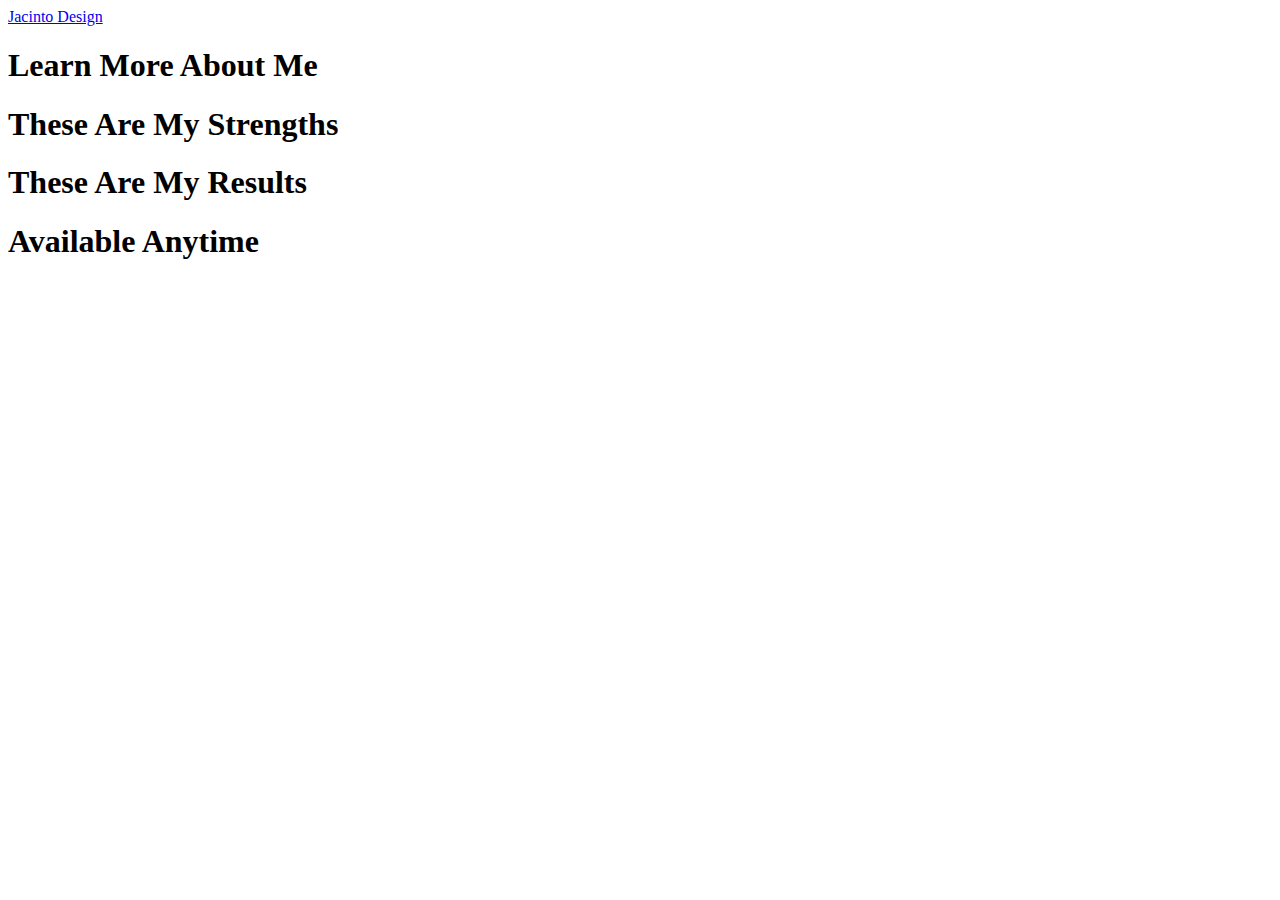
==== animation-navigation/index.html @ d2bfec8f "project setup" ====
<!DOCTYPE html>
<html lang="en">
<head>
  <meta charset="UTF-8">
  <meta name="viewport" content="width=device-width, initial-scale=1.0">
  <title>Animated Navigation</title>
  <link rel="icon" type="image/png" href="favicon.png">
  <link rel="stylesheet" href="style.css">
</head>
<body>
  <!-- Sections -->
  <section id="home"><a href="https://jacinto.design" target="_blank">Jacinto Design</a></section>
  <section id="about"><h1>Learn More About Me</h1></section>
  <section id="skills"><h1>These Are My Strengths</h1></section>
  <section id="projects"><h1>These Are My Results</h1></section>
  <section id="contact"><h1>Available Anytime</h1></section>
  <!-- Script -->
  <script src="script.js"></script>
</body>
</html>
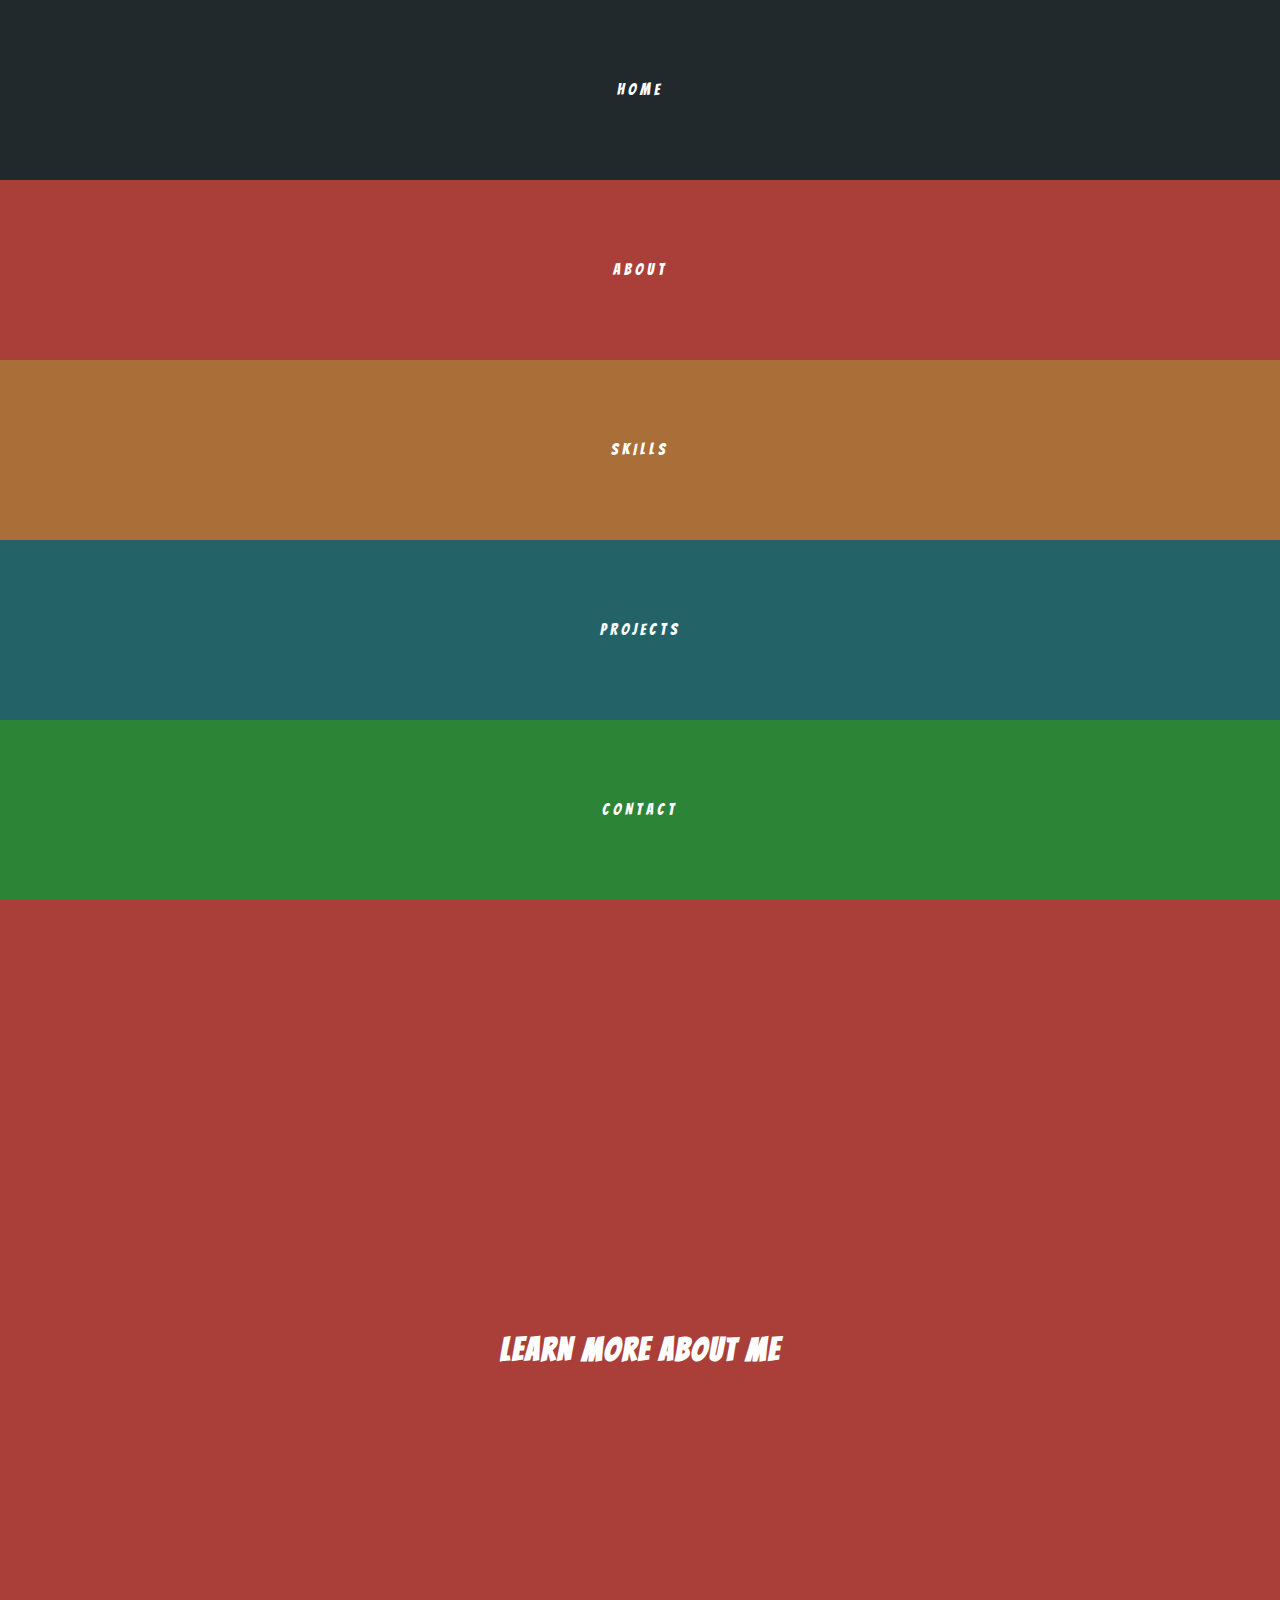
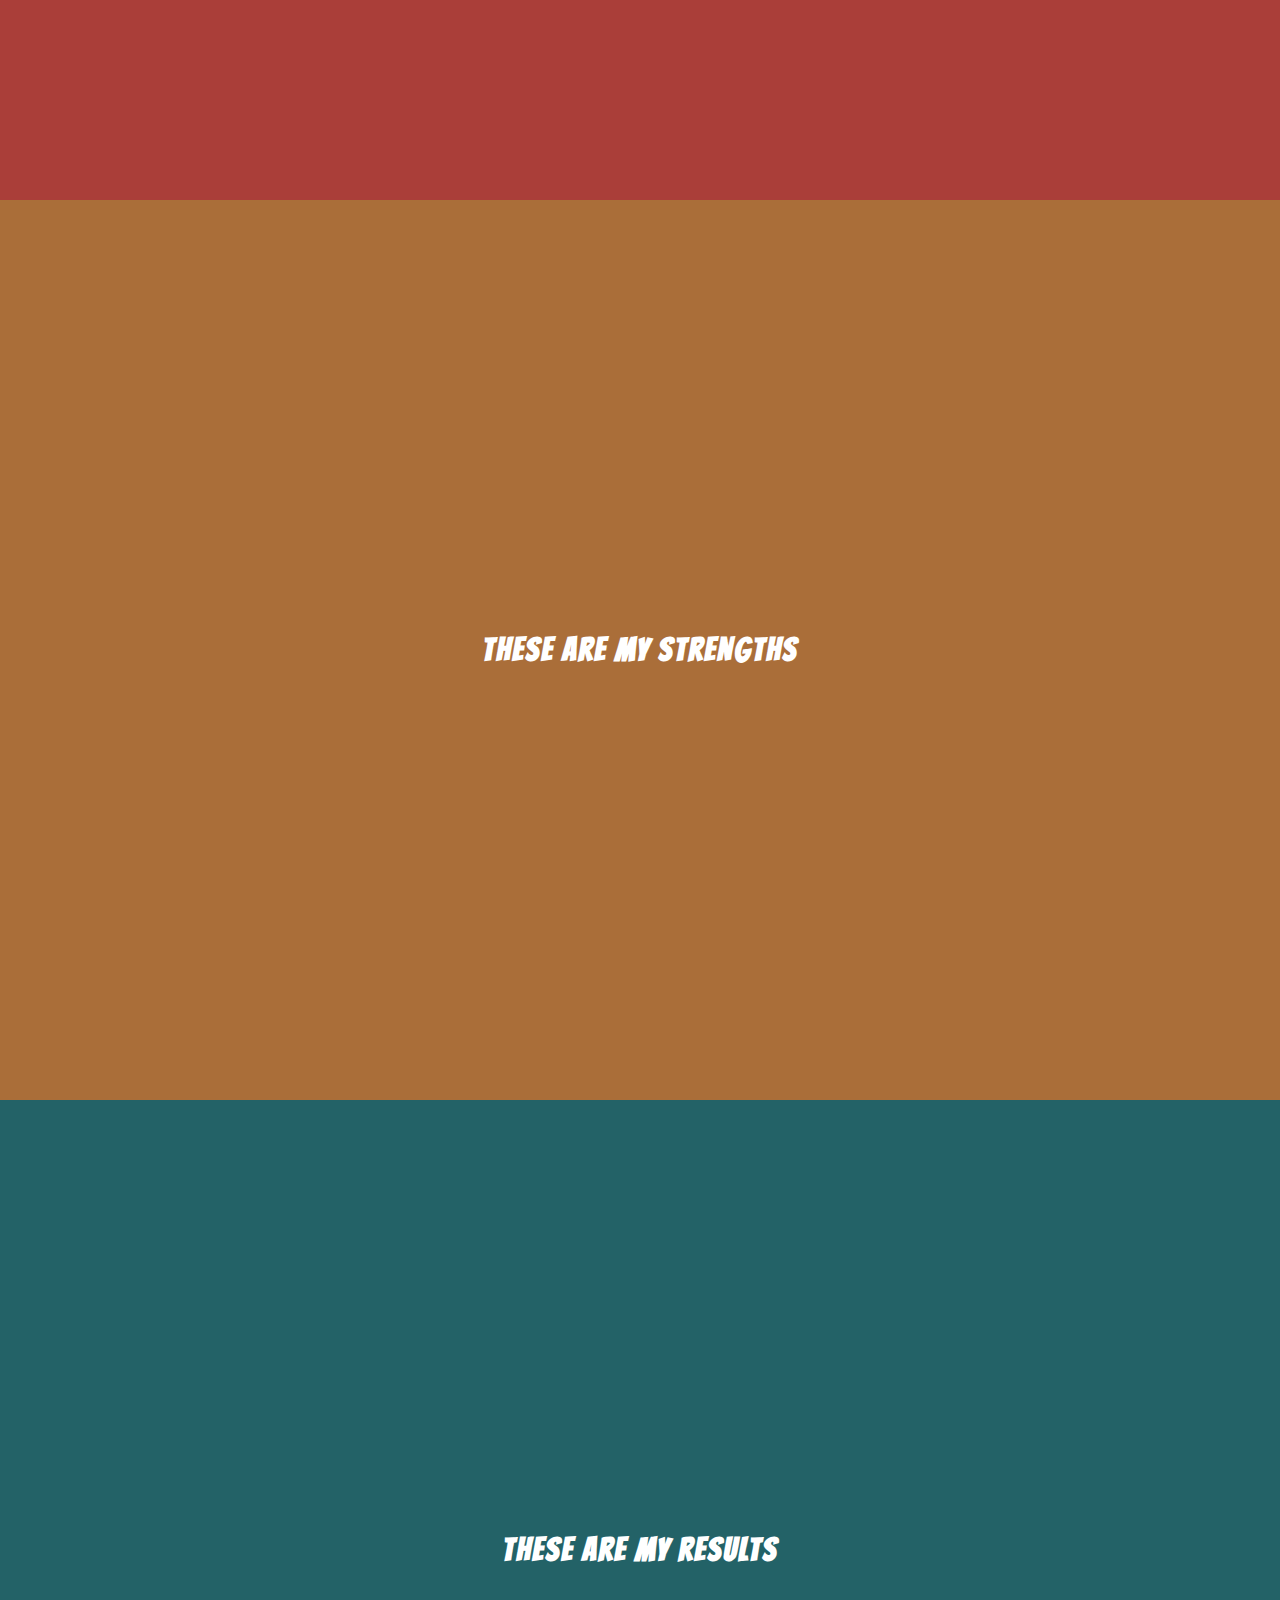
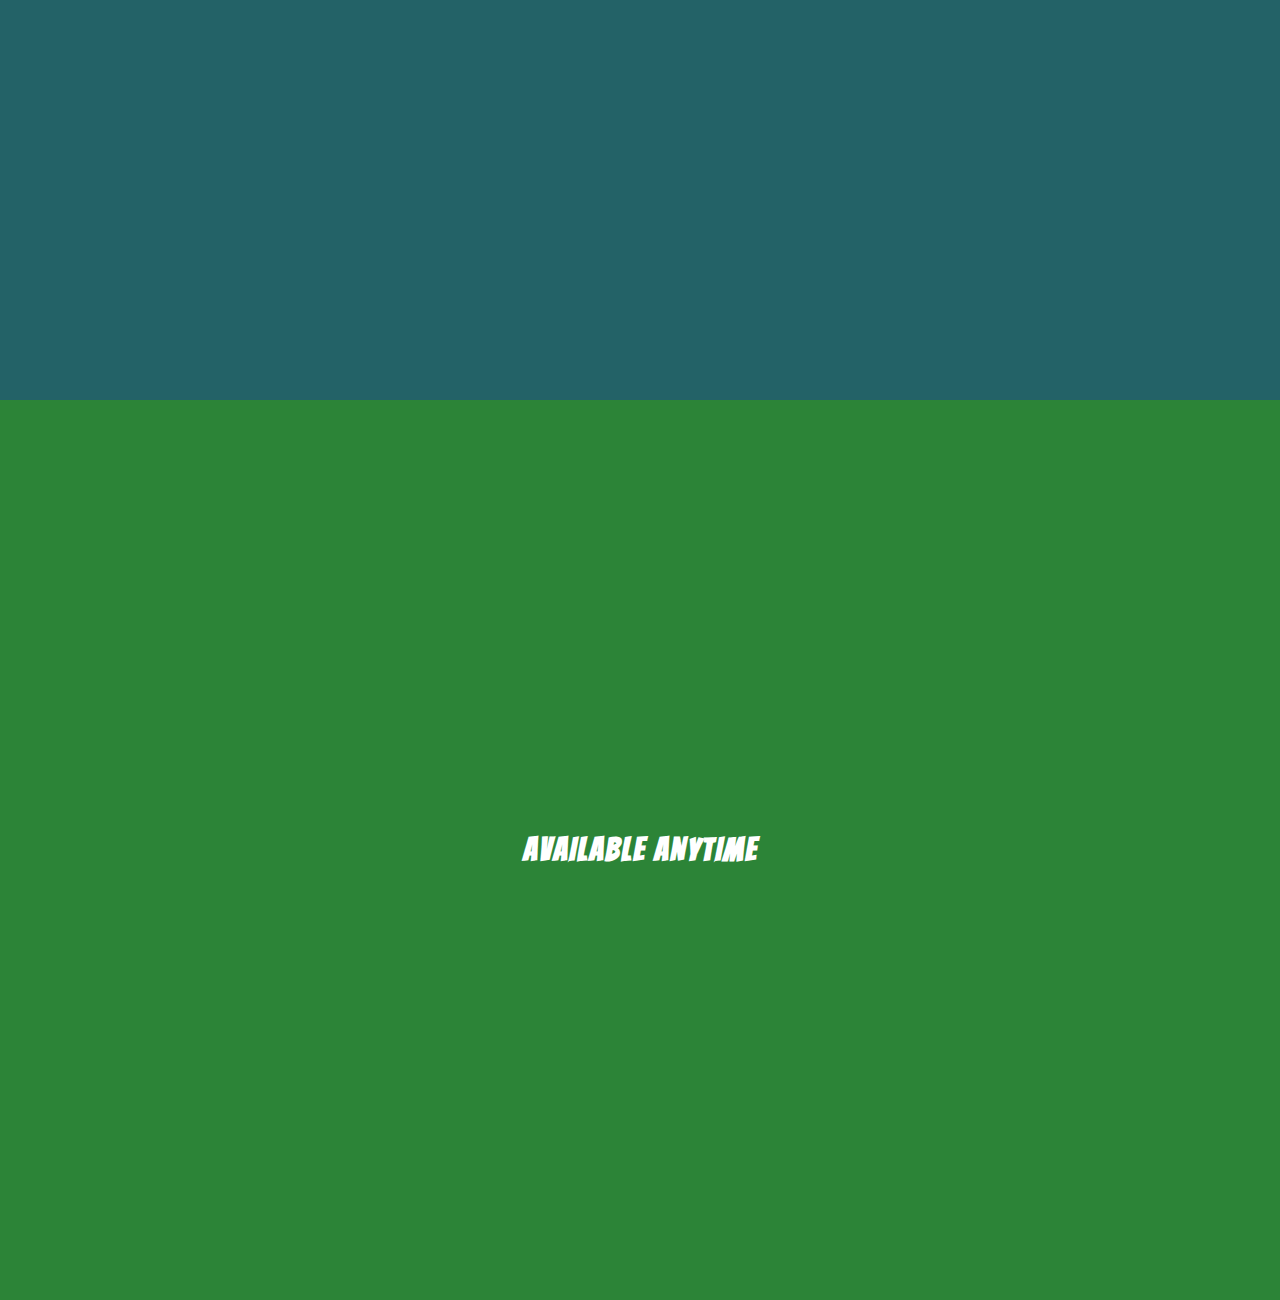
==== commit 782cfb46: "navigation ui" ====
--- a/animation-navigation/index.html
+++ b/animation-navigation/index.html
@@ -8,13 +8,26 @@
   <link rel="stylesheet" href="style.css">
 </head>
 <body>
-  <!-- Sections -->
-  <section id="home"><a href="https://jacinto.design" target="_blank">Jacinto Design</a></section>
-  <section id="about"><h1>Learn More About Me</h1></section>
-  <section id="skills"><h1>These Are My Strengths</h1></section>
-  <section id="projects"><h1>These Are My Results</h1></section>
-  <section id="contact"><h1>Available Anytime</h1></section>
-  <!-- Script -->
-  <script src="script.js"></script>
+    <!-- Menu Overlay -->
+    <div class="overlay" id="overlay">
+        <!-- Menu Items -->
+        <nav>
+            <ul>
+                <li id="nav-1"><a href="#home">Home</a></li>
+                <li id="nav-2"><a href="#about">About</a></li>
+                <li id="nav-3"><a href="#skills">Skills</a></li>
+                <li id="nav-4"><a href="#projects">Projects</a></li>
+                <li id="nav-5"><a href="#contact">Contact</a></li>
+            </ul>
+        </nav>
+    </div>
+    <!-- Sections -->
+    <section id="home"><a href="https://jacinto.design" target="_blank">Jacinto Design</a></section>
+    <section id="about"><h1>Learn More About Me</h1></section>
+    <section id="skills"><h1>These Are My Strengths</h1></section>
+    <section id="projects"><h1>These Are My Results</h1></section>
+    <section id="contact"><h1>Available Anytime</h1></section>
+    <!-- Script -->
+    <script src="script.js"></script>
 </body>
 </html>
--- a/animation-navigation/style.css
+++ b/animation-navigation/style.css
@@ -0,0 +1,196 @@
+@import url('https://fonts.googleapis.com/css2?family=Bangers&display=swap');
+
+:root {
+    --primaryColor: #fff;
+    --navColor1: #21292c;
+    --navColor2: #aa3e39;
+    --navColor3: #aa6e39;
+    --navColor4: #236267;
+    --navColor5: #2c8437;
+  }
+  
+  html {
+    box-sizing: border-box;
+  }
+  
+  body {
+    margin: 0;
+    background: #000;
+    font-family: Bangers, sans-serif;
+  }
+  
+  /* --- Navigation Menu ------------------------------ */
+  
+  /* Overelay */
+  .overlay {
+      position: fixed;
+      z-index: 9;
+      top: 0;
+      left: 0;
+      width: 100vw;
+      height: 100vh;
+      background-color: rgba(0, 0, 0, 0.7);
+  }
+  
+  /* Nav Menu Items */
+  nav, 
+  nav ul {
+      height: 100vh;
+      margin: 0;
+      padding: 0;
+  }
+
+  nav ul {
+      display: flex;
+      flex-direction: column;
+      justify-content: stretch;
+      list-style: none;
+  }
+
+  nav ul li {
+    height: 20%;
+    overflow: hidden;
+  }
+
+  nav li a {
+    position: relative;
+    top: 45%;
+    color: #fff;
+    text-transform: uppercase;
+    letter-spacing: 4px;
+    text-decoration: none;
+    display: block;
+    text-align: center;
+  }
+
+  nav li a:hover {
+    transform: scale(1.4);
+  }
+
+  nav li a::before {
+    content: "";
+    width: 25vw;
+    height: 3px;
+    background-color: #fff;
+    position: absolute;
+    top: 47.5%;
+    left: 0;
+    opacity: 0;
+  }
+
+  nav li a:hover::before {
+    opacity: 1;
+  }
+
+  nav li:nth-of-type(1) {
+      background-color: var(--navColor1);
+  }
+  nav li:nth-of-type(2) {
+    background-color: var(--navColor2);
+  }
+  nav li:nth-of-type(3) {
+    background-color: var(--navColor3);
+  }
+  nav li:nth-of-type(4) {
+    background-color: var(--navColor4);
+  }
+  nav li:nth-of-type(5) {
+    background-color: var(--navColor5);
+  }
+    /* --- Menu Bars ------------------------------------ */
+  
+  .menu-bars {
+    position: fixed;
+    top: 1rem;
+    right: 2rem;
+    z-index: 10;
+    display: inline;
+    cursor: pointer;
+  }
+  
+  .bar1,
+  .bar2,
+  .bar3 {
+    width: 35px;
+    height: 2px;
+    background-color: #fff;
+    margin: 8px 0;
+    transition: 0.4s;
+  }
+  
+  /* Rotate first bar */
+  .change .bar1 {
+    transform: rotate(-45deg) translate(-7px, 8px);
+  }
+  
+  /* Fade out the second bar */
+  .change .bar2 {
+    opacity: 0;
+  }
+  
+  /* Rotate last bar */
+  .change .bar3 {
+    transform: rotate(45deg) translate(-6px, -8px);
+  }
+  
+  /* --- Sections ------------------------------------ */
+  
+  section {
+    width: 100%;
+    height: 100vh;
+    position: relative;
+    display: flex;
+    justify-content: center;
+    align-items: center;
+    text-transform: uppercase;
+    letter-spacing: 2px;
+    color: var(--primaryColor);
+  }
+  
+  section#home {
+    background-image: url("https://images.unsplash.com/photo-1581453904507-626ddb717f14?ixlib=rb-1.2.1&ixid=eyJhcHBfaWQiOjEyMDd9&auto=format&fit=crop&w=2089&q=80");
+    background-size: cover;
+    background-position: center center;
+  }
+  
+  section#home a {
+    position: absolute;
+    z-index: 2;
+    top: 1.5rem;
+    left: 1.5rem;
+    text-decoration: none;
+    font-size: 0.8rem;
+    padding-bottom: 5px;
+    color: var(--primaryColor);
+    border-bottom: 1px solid var(--primaryColor);
+  }
+  
+  section#about {
+    background-color: var(--navColor2);
+  }
+  
+  section#skills {
+    background-color: var(--navColor3);
+  }
+  
+  section#projects {
+    background-color: var(--navColor4);
+  }
+  
+  section#contact {
+    background-color: var(--navColor5);
+  }
+  
+  /* Media Query: Large Smartphone (Vertical) */
+  @media (max-width: 600px) {
+    section#home a {
+      top: 1rem;
+      left: 1rem;
+    }
+  
+    .menu-bars {
+      top: 0.5rem;
+      right: 1rem;
+    }
+  }
+  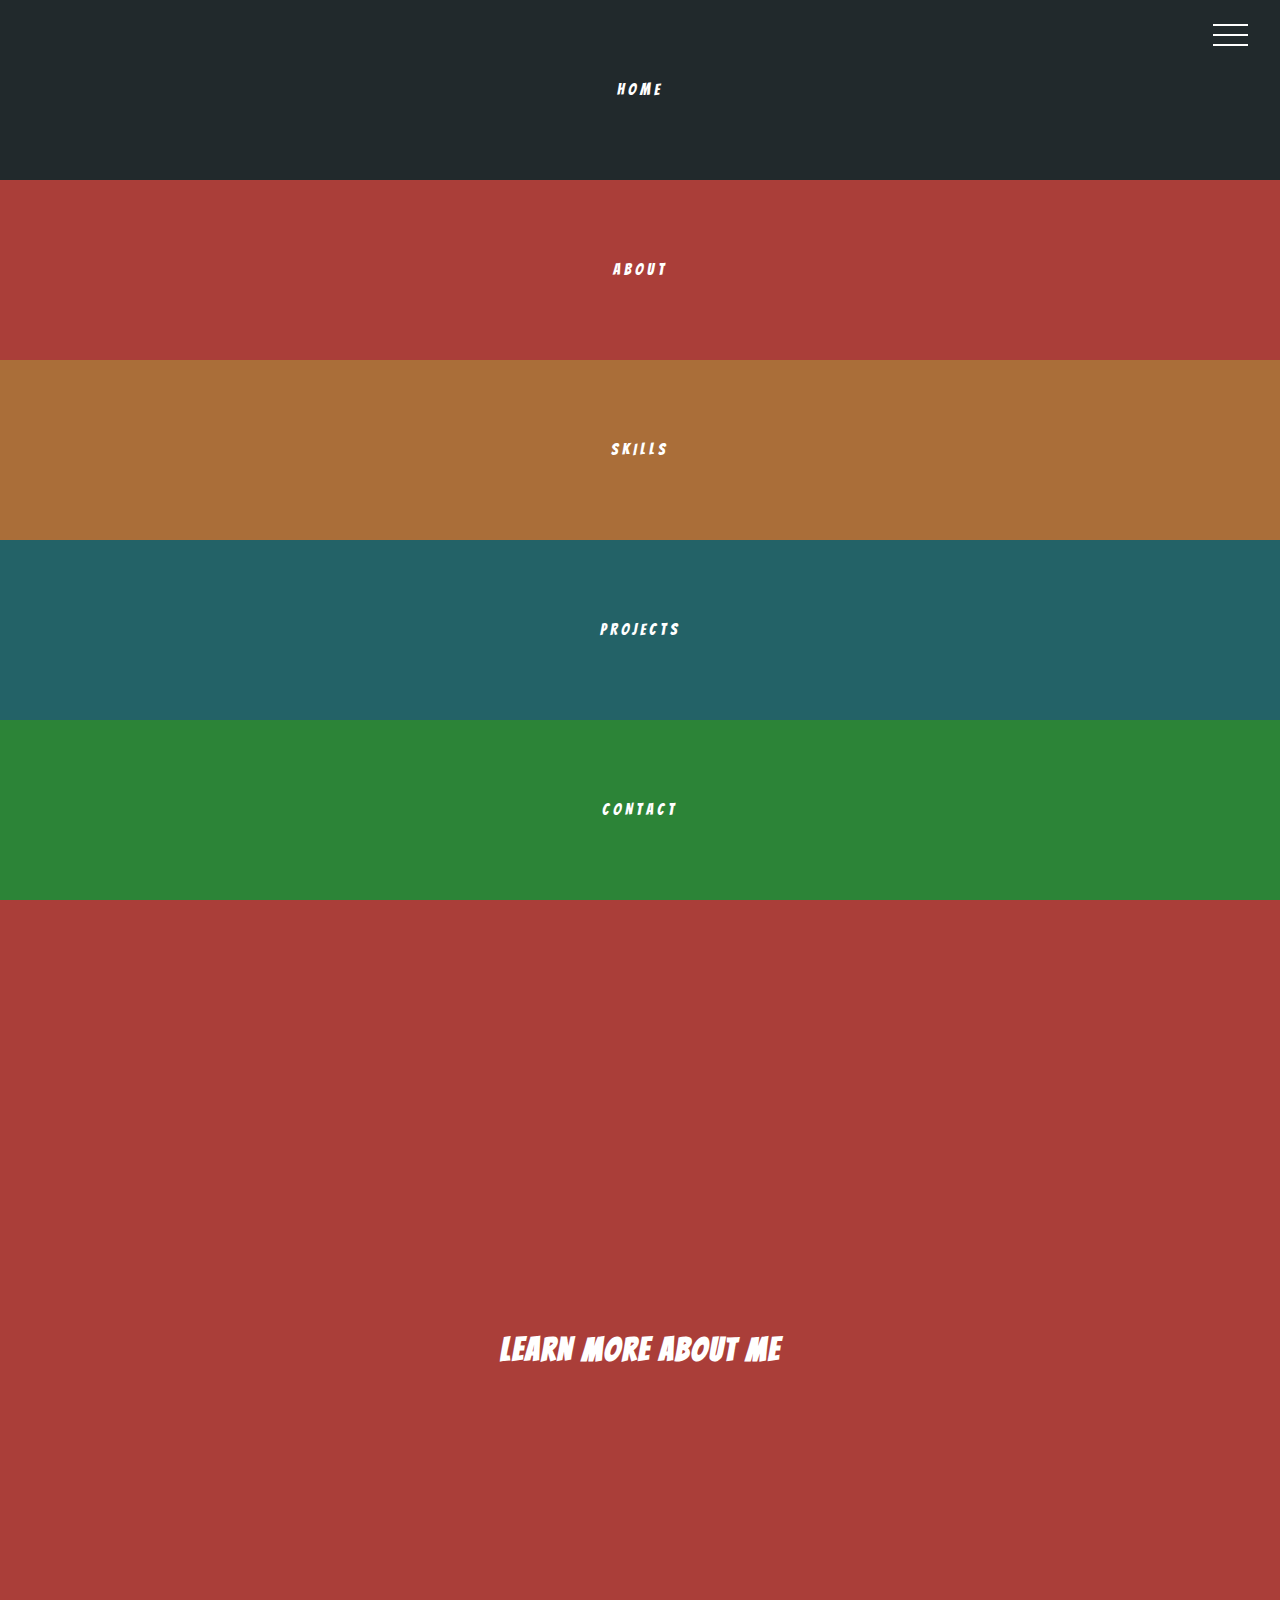
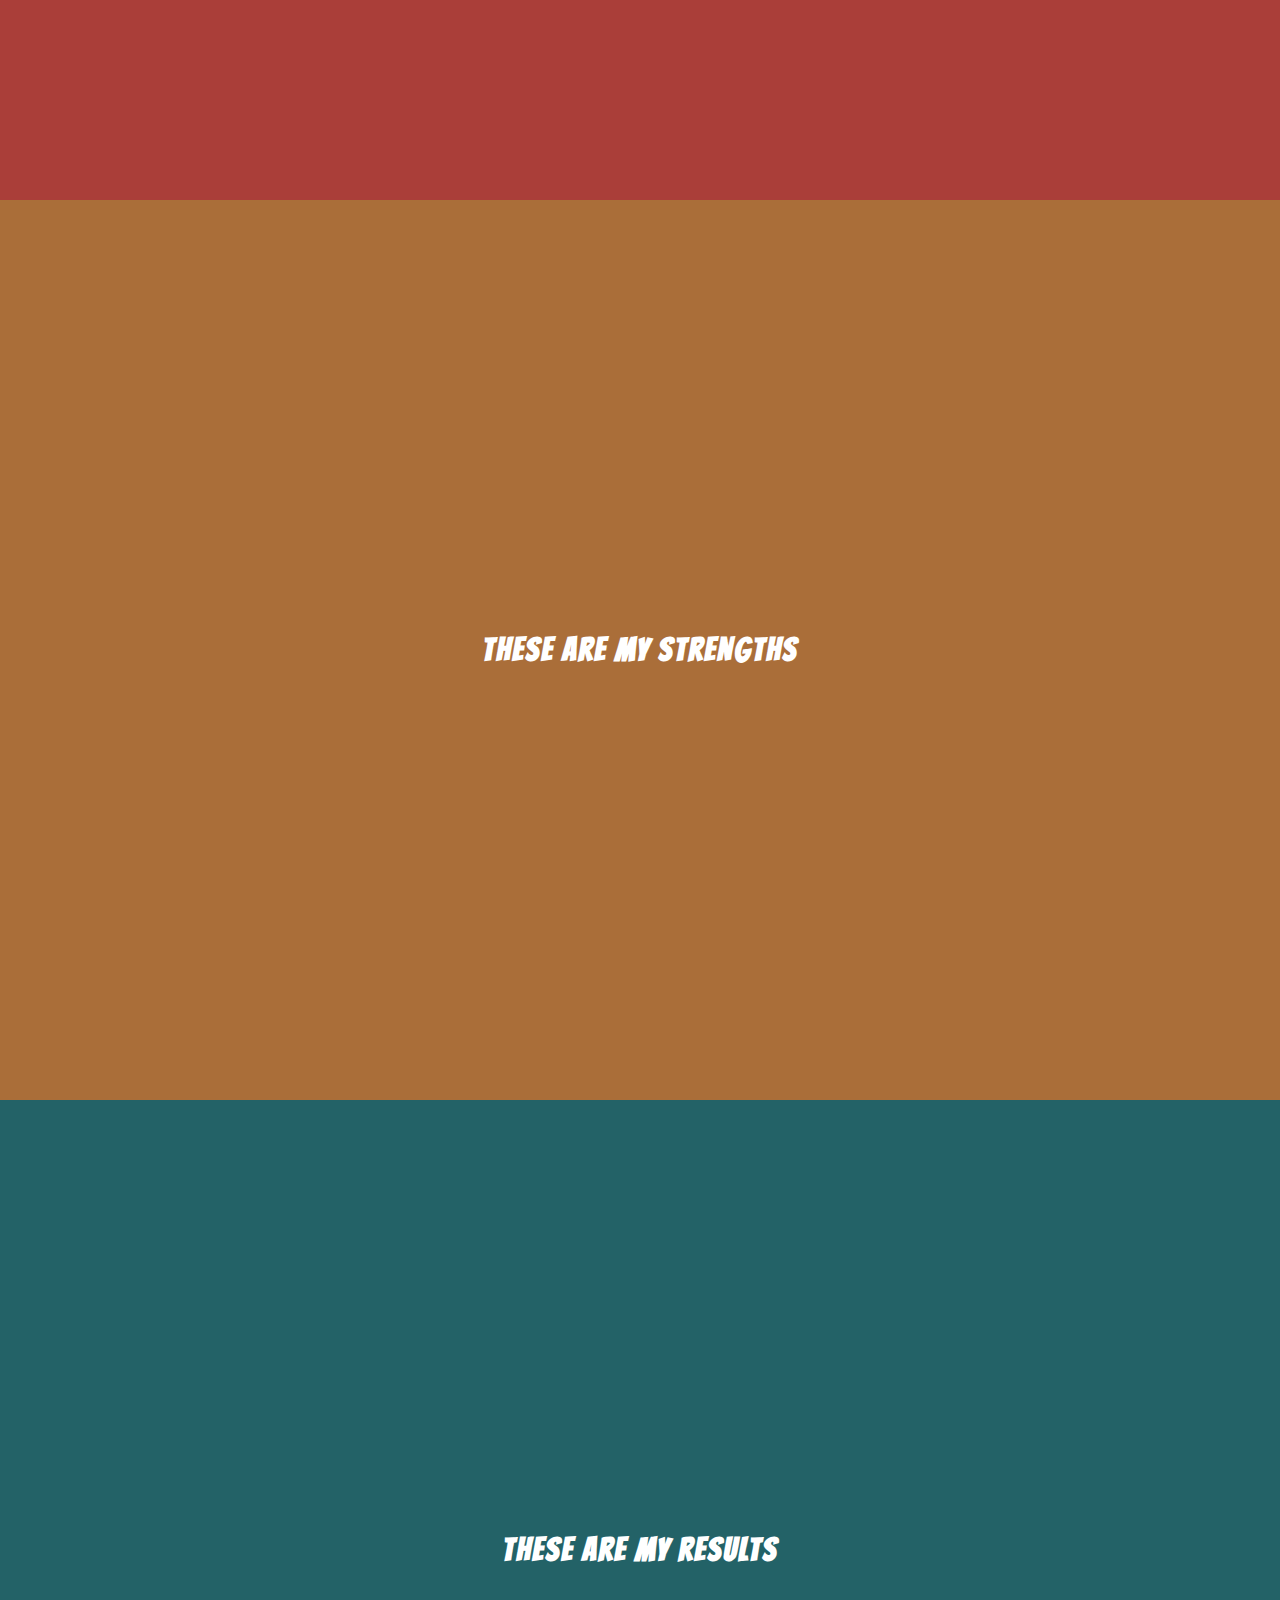
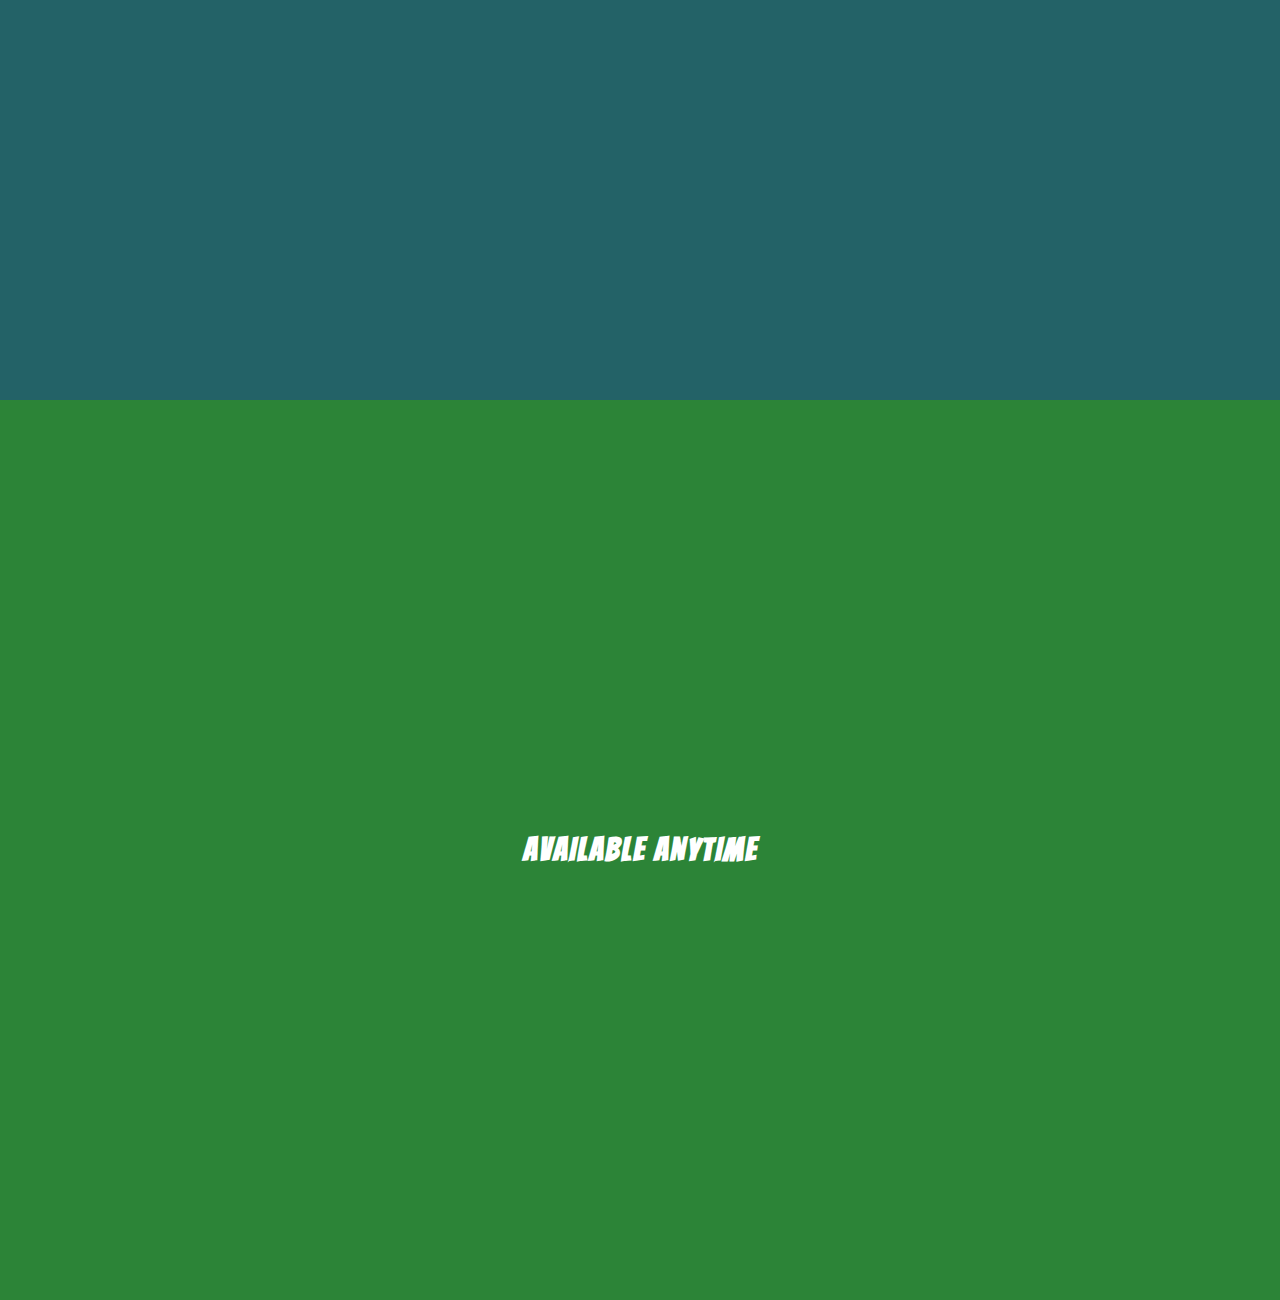
==== commit 403a424d: "toggle menu bar added" ====
--- a/animation-navigation/index.html
+++ b/animation-navigation/index.html
@@ -21,6 +21,12 @@
             </ul>
         </nav>
     </div>
+    <!-- Menu  Bars -->
+    <div class="menu-bars" id="menu-bars">
+        <div class="bar1"></div>
+        <div class="bar2"></div>
+        <div class="bar3"></div>
+    </div>
     <!-- Sections -->
     <section id="home"><a href="https://jacinto.design" target="_blank">Jacinto Design</a></section>
     <section id="about"><h1>Learn More About Me</h1></section>
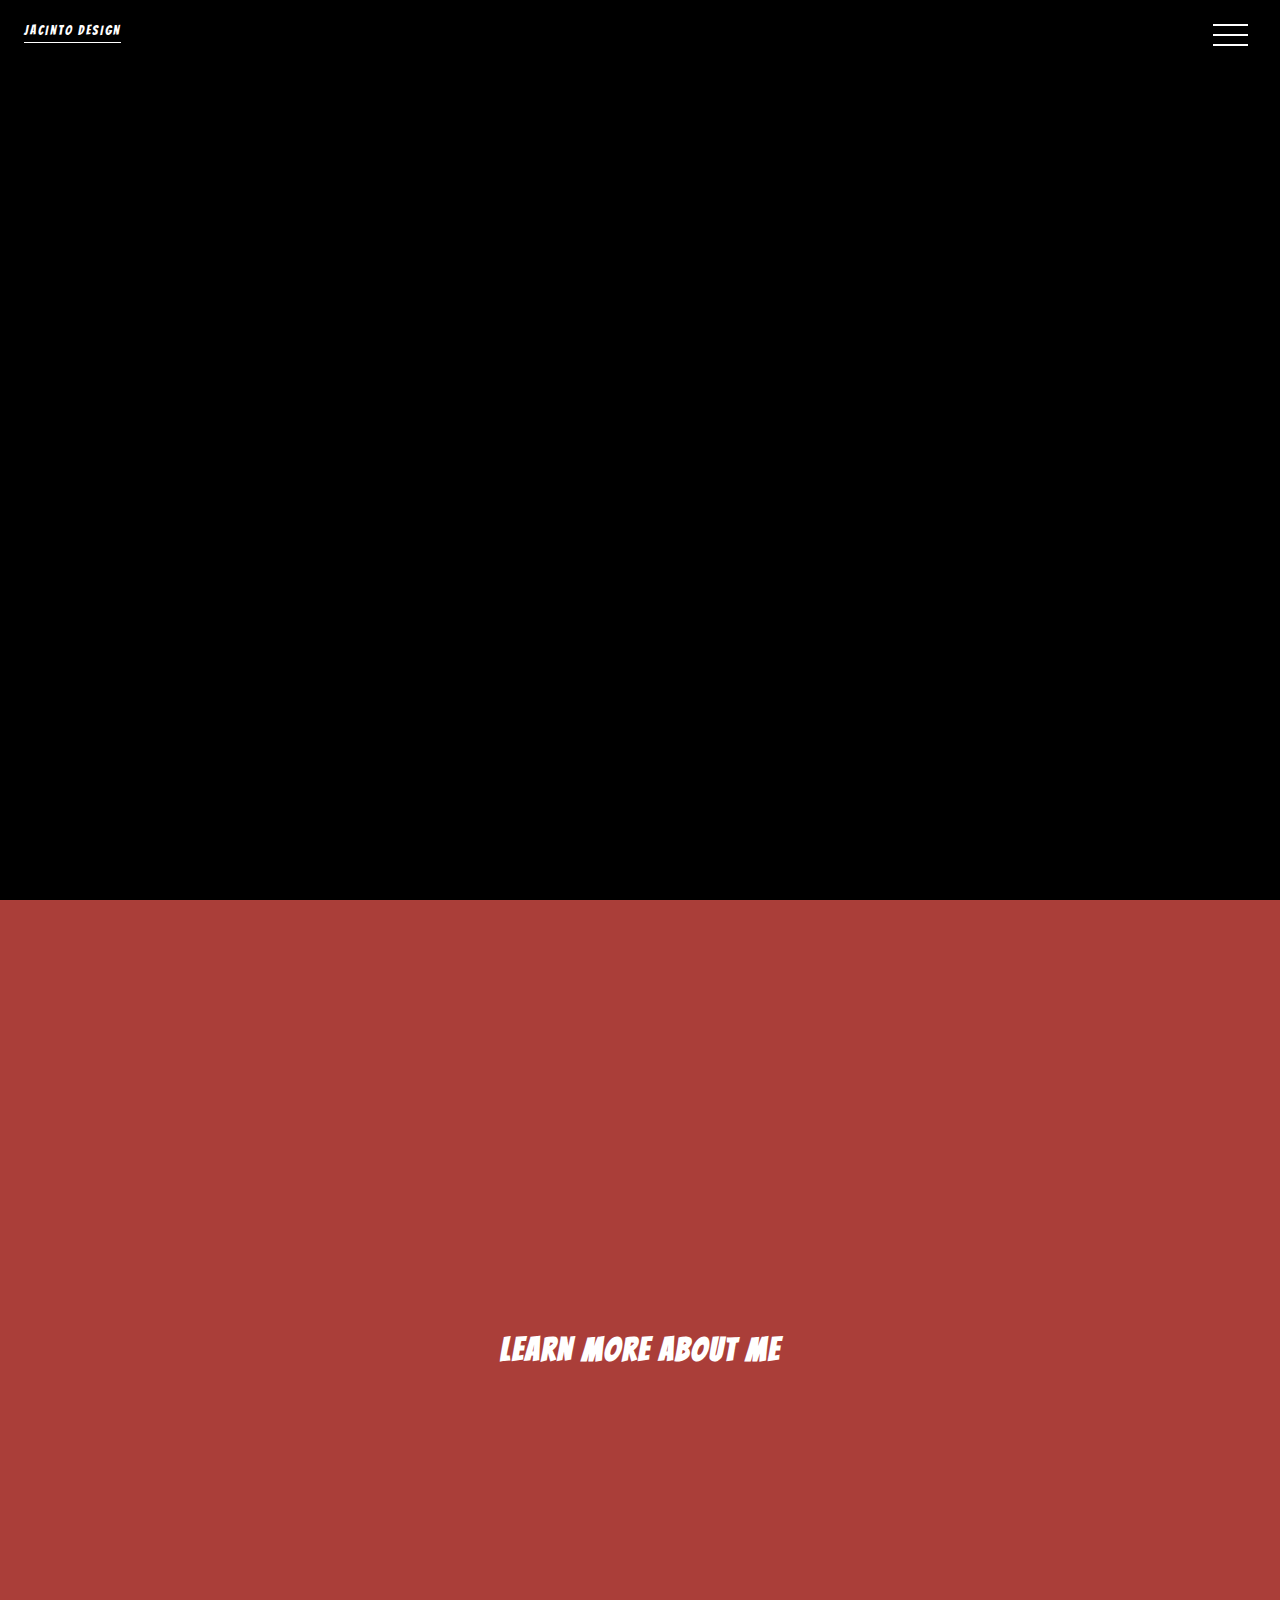
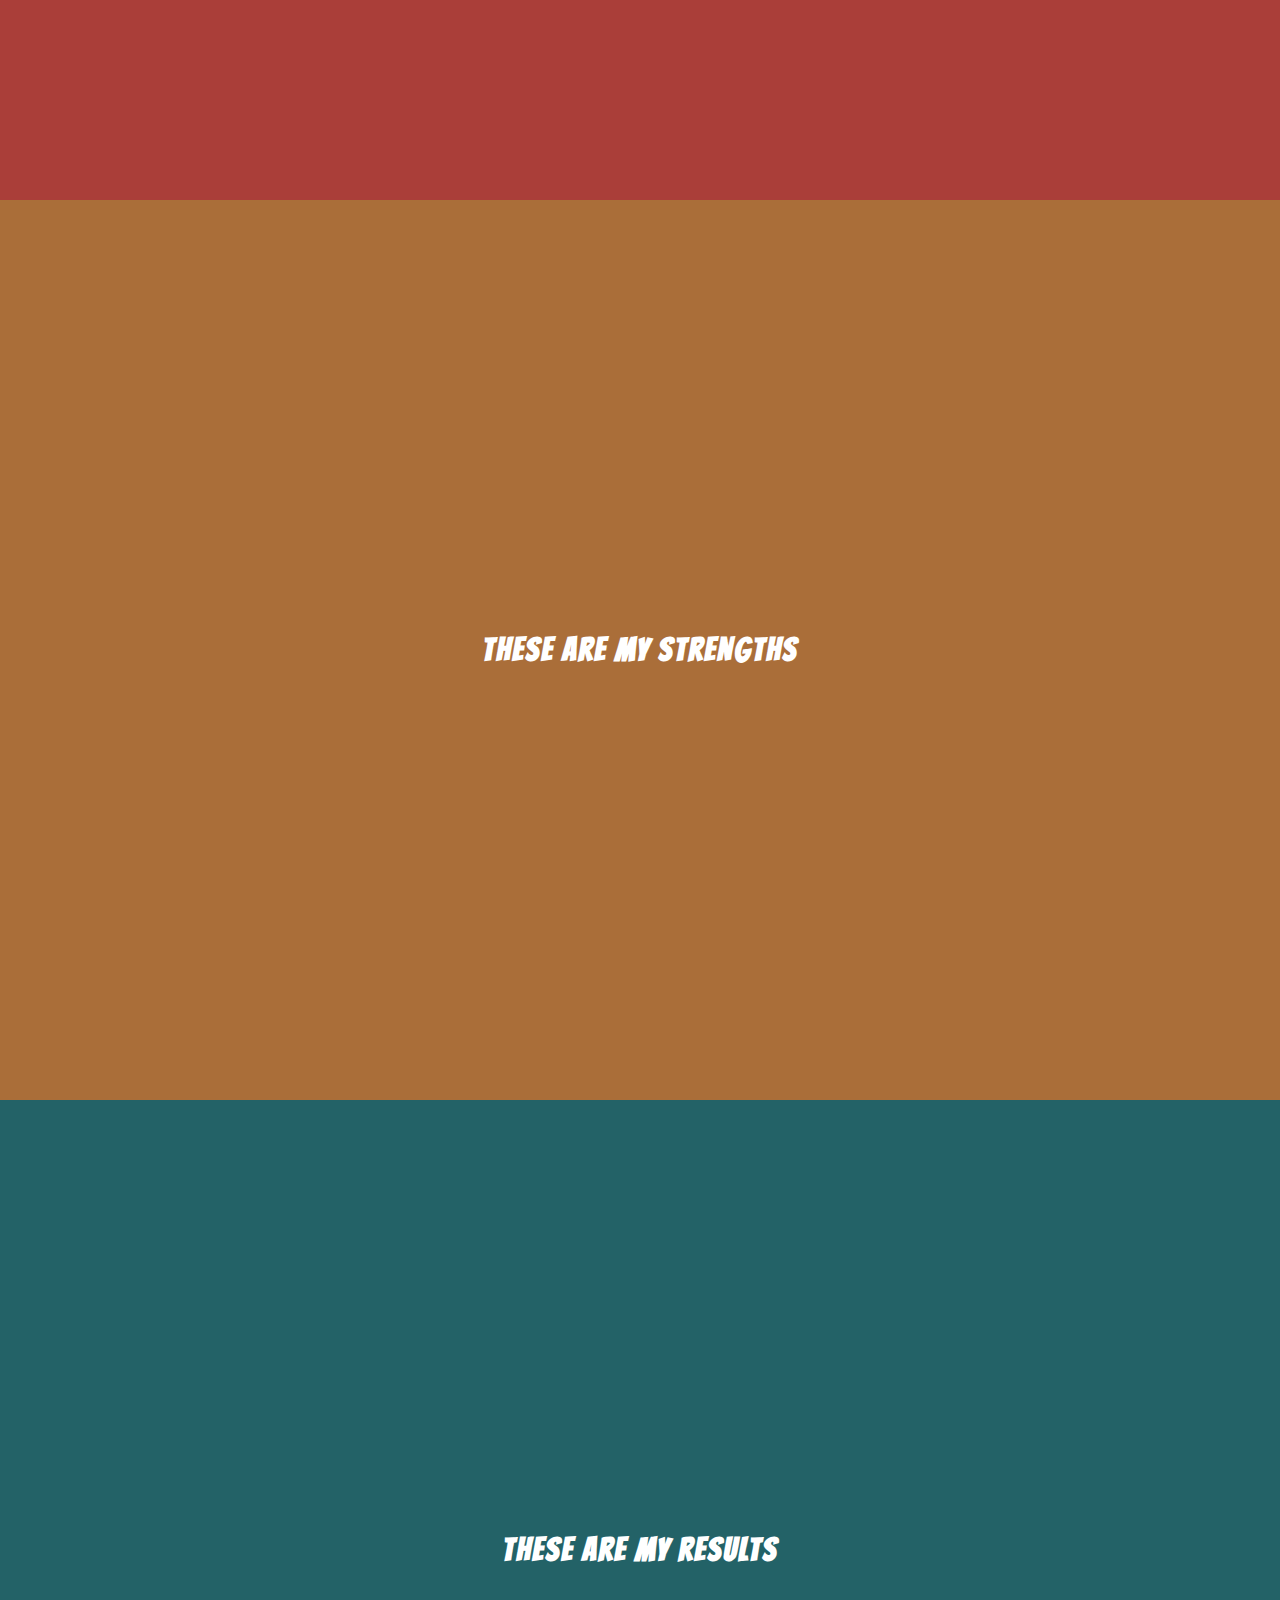
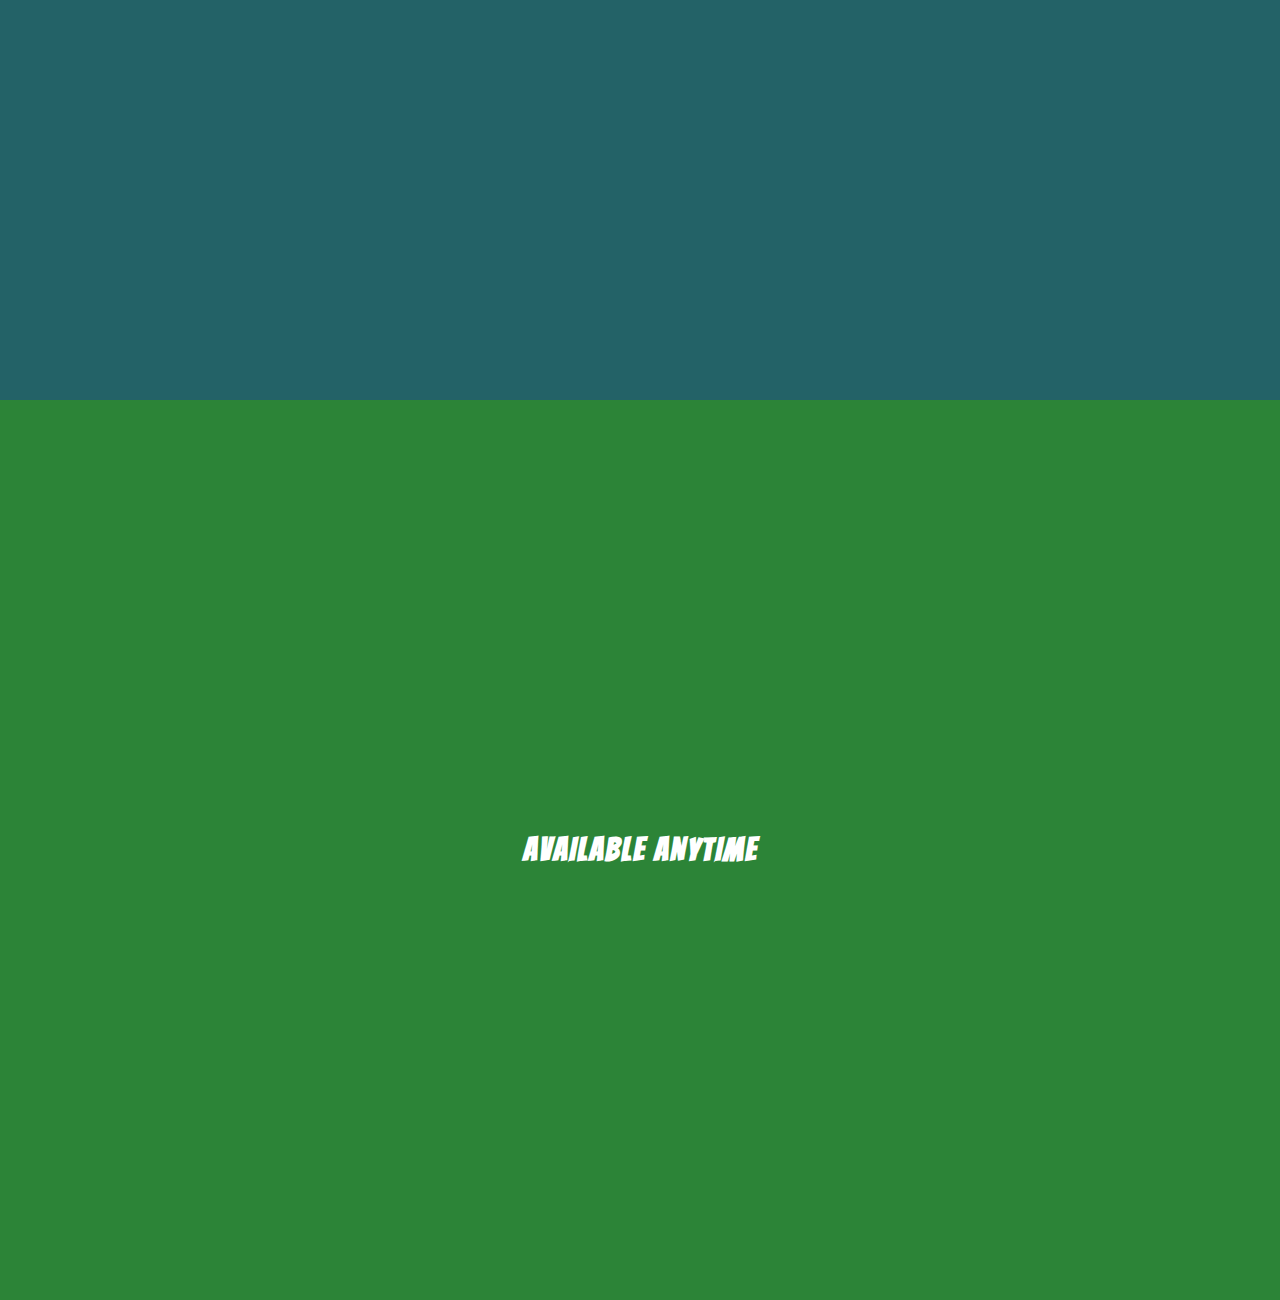
==== commit 0693d583: "implement DRY" ====
--- a/animation-navigation/index.html
+++ b/animation-navigation/index.html
@@ -9,15 +9,15 @@
 </head>
 <body>
     <!-- Menu Overlay -->
-    <div class="overlay" id="overlay">
+    <div class="overlay overlay-slide-left" id="overlay">
         <!-- Menu Items -->
         <nav>
             <ul>
-                <li id="nav-1"><a href="#home">Home</a></li>
-                <li id="nav-2"><a href="#about">About</a></li>
-                <li id="nav-3"><a href="#skills">Skills</a></li>
-                <li id="nav-4"><a href="#projects">Projects</a></li>
-                <li id="nav-5"><a href="#contact">Contact</a></li>
+                <li id="nav-1" class="slide-out-1"><a href="#home">Home</a></li>
+                <li id="nav-2" class="slide-out-2"><a href="#about">About</a></li>
+                <li id="nav-3" class="slide-out-3"><a href="#skills">Skills</a></li>
+                <li id="nav-4" class="slide-out-4"><a href="#projects">Projects</a></li>
+                <li id="nav-5" class="slide-out-5"><a href="#contact">Contact</a></li>
             </ul>
         </nav>
     </div>
--- a/animation-navigation/style.css
+++ b/animation-navigation/style.css
@@ -30,8 +30,20 @@
       width: 100vw;
       height: 100vh;
       background-color: rgba(0, 0, 0, 0.7);
-  }
-  
+      transform: translateX(-100vw);
+  }
+  
+  .overlay-slide-right {
+    transition: all 0.4s ease-in-out;
+    transform: translateX(0);
+  }
+
+  .overlay-slide-left {
+    transition: all 0.8s ease-in-out;
+    transform: translateX(-100vw);
+  }
+
+
   /* Nav Menu Items */
   nav, 
   nav ul {
@@ -97,7 +109,62 @@
   nav li:nth-of-type(5) {
     background-color: var(--navColor5);
   }
-    /* --- Menu Bars ------------------------------------ */
+
+  /* Slide in animation with delay for each nav item */
+  .slide-in-1 {
+    animation: slide-in 0.4s linear 0.28s both;
+  }
+  .slide-in-2 {
+    animation: slide-in 0.4s linear 0.4s both;
+  }
+  .slide-in-3 {
+    animation: slide-in 0.4s linear 0.6s both;
+  }
+  .slide-in-4 {
+    animation: slide-in 0.4s linear 0.8s both;
+  }
+  .slide-in-5 {
+    animation: slide-in 0.4s linear 1s both;
+  }
+
+  @keyframes slide-in {
+    from {
+      transform: translateX(-100%);
+    }
+
+    to {
+      transform: translateX(0);
+    }
+  }
+
+  /* Slide out animation with delay for each nav item */
+  .slide-out-1 {
+    animation: slide-out 0.3s linear 0.5s both;
+  }
+  .slide-out-2 {
+    animation: slide-out 0.3s linear 0.4s both;
+  }
+  .slide-out-3 {
+    animation: slide-out 0.3s linear 0.3s both;
+  }
+  .slide-out-4 {
+    animation: slide-out 0.3s linear 0.2s both;
+  }
+  .slide-out-5 {
+    animation: slide-out 0.3s linear 0.1s both;
+  }
+
+  @keyframes slide-out {
+    from {
+      transform: translateX(0);
+    }
+
+    to {
+      transform: translateX(-100%);
+    }
+  }
+
+  /* --- Menu Bars ------------------------------------ */
   
   .menu-bars {
     position: fixed;
